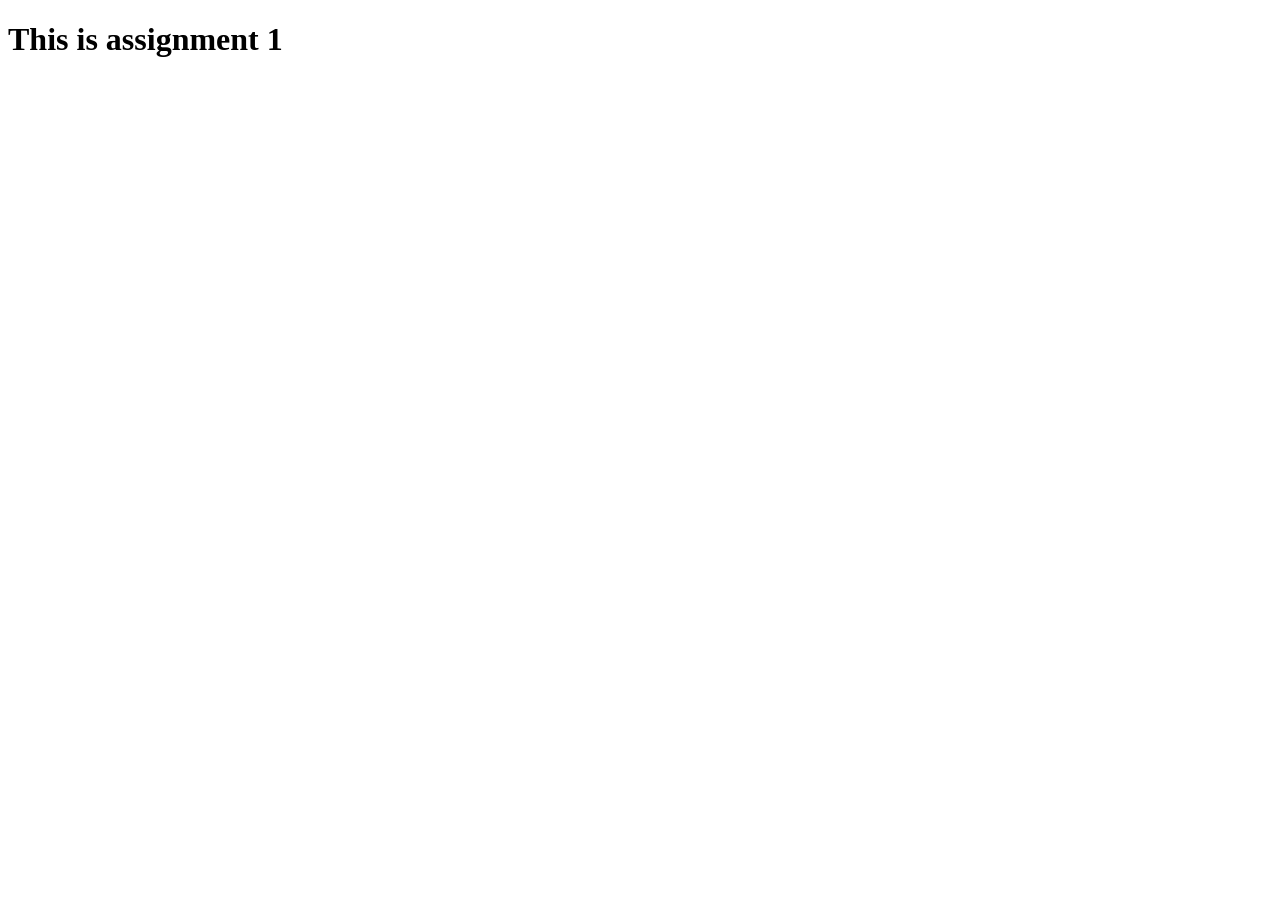
==== index.html @ e7a55f1c "first commit" ====
<!DOCTYPE html>
<html lang="en">
<head>
    <meta charset="UTF-8">
    <meta name="viewport" content="width=device-width, initial-scale=1.0">
    <title>Document</title>
    <link rel="stylesheet" href=""./style.css/>
</head>
<body>
    <h1>This is assignment 1 </h1>
    <script scr=""./script.js"></script>
</body>

</html>
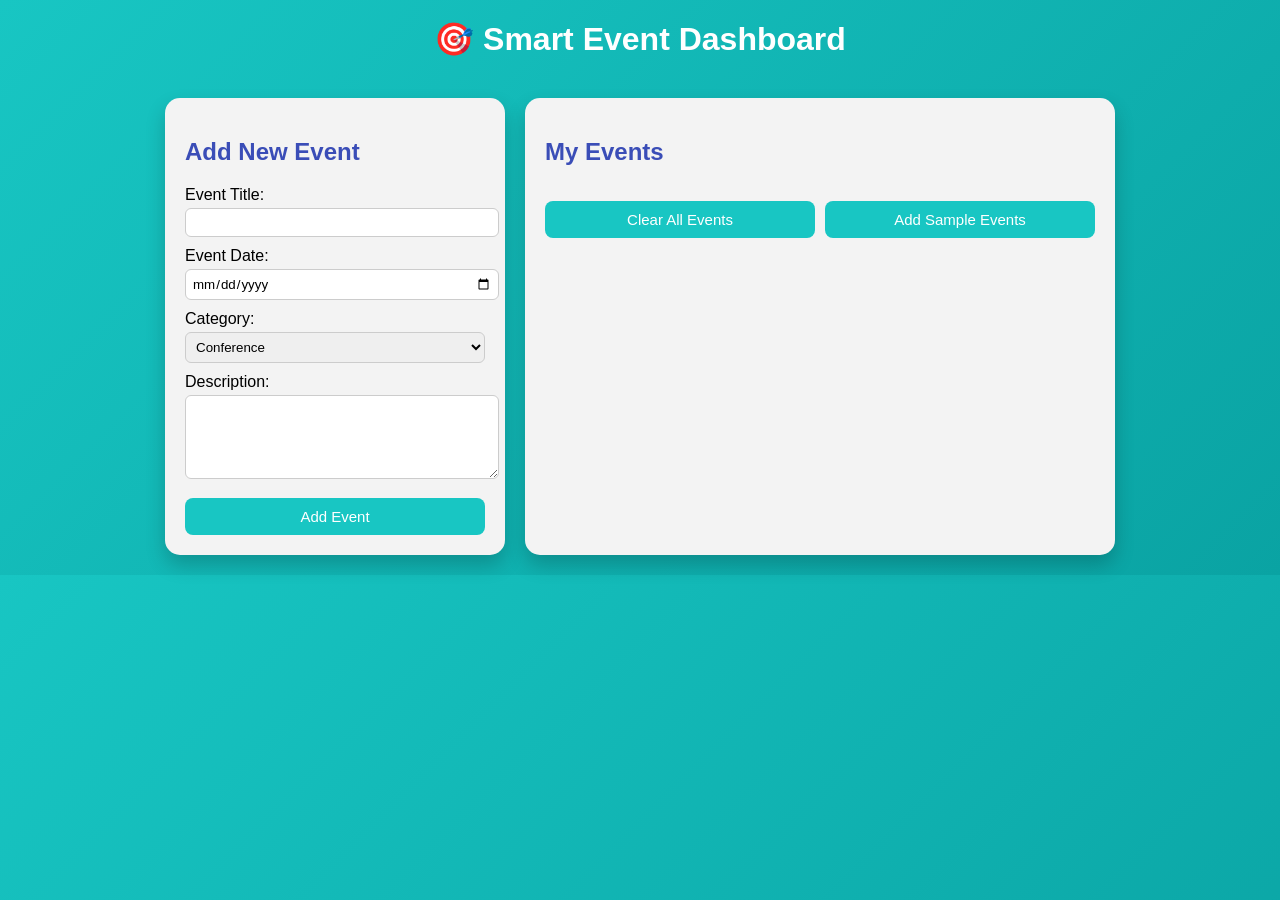
==== commit f9eb5943: "styling has done" ====
--- a/index.html
+++ b/index.html
@@ -1,14 +1,55 @@
 <!DOCTYPE html>
 <html lang="en">
 <head>
-    <meta charset="UTF-8">
-    <meta name="viewport" content="width=device-width, initial-scale=1.0">
-    <title>Document</title>
-    <link rel="stylesheet" href=""./style.css/>
+  <meta charset="UTF-8">
+  <title>Smart Event Dashboard</title>
+  <link rel="stylesheet" href="style.css">
 </head>
 <body>
-    <h1>This is assignment 1 </h1>
-    <script scr=""./script.js"></script>
+
+<div class="header">
+  🎯 <span>Smart Event Dashboard</span>
+</div>
+
+<div class="container">
+
+  <!-- LEFT CARD -->
+  <div class="card left">
+    <h2>Add New Event</h2>
+
+    <label>Event Title:</label>
+    <input type="text" id="title">
+
+    <label>Event Date:</label>
+    <input type="date" id="date">
+
+    <label>Category:</label>
+    <select id="category">
+      <option>Conference</option>
+      <option>Workshop</option>
+      <option>Meeting</option>
+    </select>
+
+    <label>Description:</label>
+    <textarea id="desc"></textarea>
+
+    <button onclick="addEvent()">Add Event</button>
+  </div>
+
+  <!-- RIGHT CARD -->
+  <div class="card right">
+    <h2>My Events</h2>
+
+    <div class="btn-row">
+      <button onclick="clearEvents()">Clear All Events</button>
+      <button onclick="sampleEvent()">Add Sample Events</button>
+    </div>
+
+    <div id="events"></div>
+  </div>
+
+</div>
+
+<script src="script.js"></script>
 </body>
-
 </html>
--- a/style.css
+++ b/style.css
@@ -0,0 +1,116 @@
+* {
+  font-family: Arial, sans-serif;
+}
+
+body {
+  margin: 0;
+  background: linear-gradient(135deg, #18c6c3, #0aa3a3);
+}
+
+.header {
+  text-align: center;
+  color: white;
+  font-size: 32px;
+  font-weight: bold;
+  padding: 20px;
+}
+
+.container {
+  display: flex;
+  justify-content: center;
+  gap: 20px;
+  padding: 20px;
+}
+
+.card {
+  background: #f3f3f3;
+  border-radius: 15px;
+  padding: 20px;
+  box-shadow: 0 10px 20px rgba(0,0,0,0.2);
+}
+
+.left {
+  width: 300px;
+}
+
+.right {
+  width: 550px;
+}
+
+h2 {
+  color: #3a4db7;
+}
+
+label {
+  display: block;
+  margin-top: 10px;
+}
+
+input, select, textarea {
+  width: 100%;
+  padding: 6px;
+  margin-top: 4px;
+  border-radius: 6px;
+  border: 1px solid #ccc;
+}
+
+textarea {
+  height: 70px;
+}
+
+button {
+  margin-top: 15px;
+  padding: 10px;
+  width: 100%;
+  border: none;
+  border-radius: 8px;
+  background: #18c6c3;
+  color: white;
+  font-size: 15px;
+  cursor: pointer;
+}
+
+.btn-row {
+  display: flex;
+  gap: 10px;
+}
+
+.btn-row button {
+  width: 50%;
+}
+
+.event-card {
+  background: #e3e6f5;
+  border-radius: 10px;
+  padding: 15px;
+  margin-top: 15px;
+  position: relative;
+}
+
+.event-card h3 {
+  margin: 0;
+}
+
+.category {
+  background: #3a6ff7;
+  color: white;
+  display: inline-block;
+  padding: 3px 8px;
+  border-radius: 10px;
+  font-size: 12px;
+  margin: 5px 0;
+}
+
+.close {
+  position: absolute;
+  top: 10px;
+  right: 10px;
+  background: red;
+  color: white;
+  border-radius: 50%;
+  width: 20px;
+  height: 20px;
+  text-align: center;
+  line-height: 20px;
+  cursor: pointer;
+}
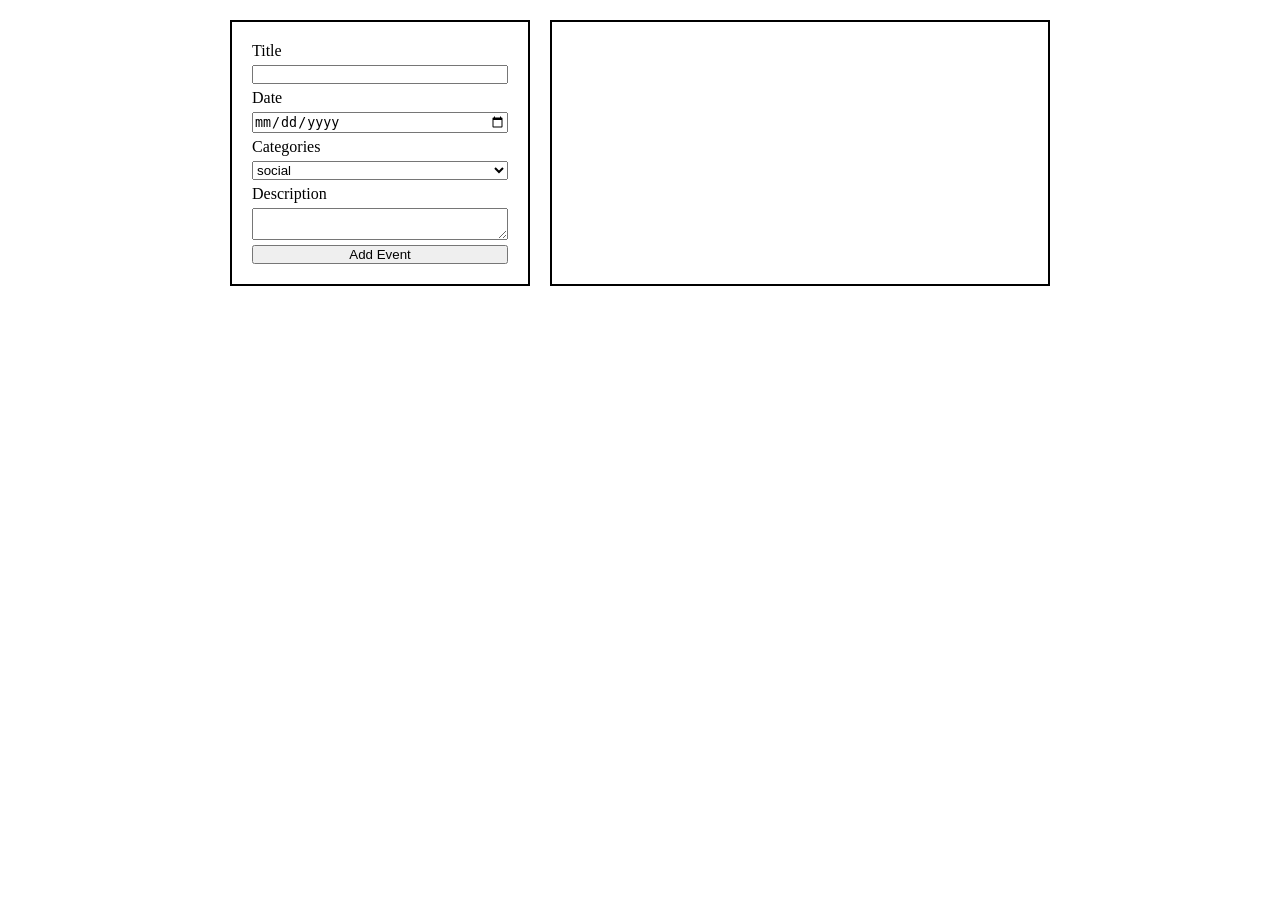
==== commit 90e253a1: "second commit" ====
--- a/index.html
+++ b/index.html
@@ -1,55 +1,95 @@
 <!DOCTYPE html>
 <html lang="en">
 <head>
-  <meta charset="UTF-8">
-  <title>Smart Event Dashboard</title>
-  <link rel="stylesheet" href="style.css">
+    <meta charset="UTF-8">
+    <meta name="viewport" content="width=device-width, initial-scale=1.0">
+    <title>Document</title>
+    <style>
+        *{
+            margin: 0;
+            padding: 0;
+            box-sizing: border-box;
+        }
+        #eventForm{
+            display: flex;
+            flex-direction: column;
+            border: 2px solid black;
+            width: 300px;
+            padding: 20px;
+            gap: 5px;
+        }
+
+        #rightBox{
+            border: 2px solid black;
+            width: 500px;
+            display: flex;
+            flex-wrap: wrap;
+            gap: 20px;
+            padding: 20px;
+        }
+
+        #eventDashboard{
+            display: flex;
+            justify-content: center;
+            margin-top: 20px;
+            gap: 20px;
+        }
+
+
+        .eachList{
+            border: 2px solid black;
+            height: 100px;
+            width: 200px;
+            position: relative;
+        }
+
+
+        .delBtn{
+            position: absolute;
+            right: 5px;
+            top: 0px;
+        }
+    </style>
 </head>
 <body>
 
-<div class="header">
-  🎯 <span>Smart Event Dashboard</span>
-</div>
+    <div id="eventDashboard">
+        <div id="leftBox">
+            <form id="eventForm" onsubmit="eventSubmitHandler(event)">
+                <label>Title</label>
+                <input type="text" name="title"/>
 
-<div class="container">
+                <label>Date</label>
+                <input type="date" name="date"/>
 
-  <!-- LEFT CARD -->
-  <div class="card left">
-    <h2>Add New Event</h2>
+                <label>Categories</label>
+                <select name="categories">
+                    <option>social</option>
+                    <option>Meetup</option>
+                    <option>Hackathon</option>
+                </select>
 
-    <label>Event Title:</label>
-    <input type="text" id="title">
+                <label >Description</label>
+   
+                <textarea name="description"></textarea>
 
-    <label>Event Date:</label>
-    <input type="date" id="date">
+                <button type="submit">Add Event</button>
+            </form>
+        </div>
 
-    <label>Category:</label>
-    <select id="category">
-      <option>Conference</option>
-      <option>Workshop</option>
-      <option>Meeting</option>
-    </select>
+        <div id="rightBox">
+            <!-- <div class="eachList">
+                <p>Title</p>
+                <p>date</p>
+                <p>description</p>
+                <p>categories</p>
+                <span class="delBtn">&#10005;</span>
 
-    <label>Description:</label>
-    <textarea id="desc"></textarea>
-
-    <button onclick="addEvent()">Add Event</button>
-  </div>
-
-  <!-- RIGHT CARD -->
-  <div class="card right">
-    <h2>My Events</h2>
-
-    <div class="btn-row">
-      <button onclick="clearEvents()">Clear All Events</button>
-      <button onclick="sampleEvent()">Add Sample Events</button>
+            </div> -->
+           
+        </div>
     </div>
-
-    <div id="events"></div>
-  </div>
-
-</div>
-
-<script src="script.js"></script>
+    
+    <script src="./script.js"></script>
 </body>
 </html>
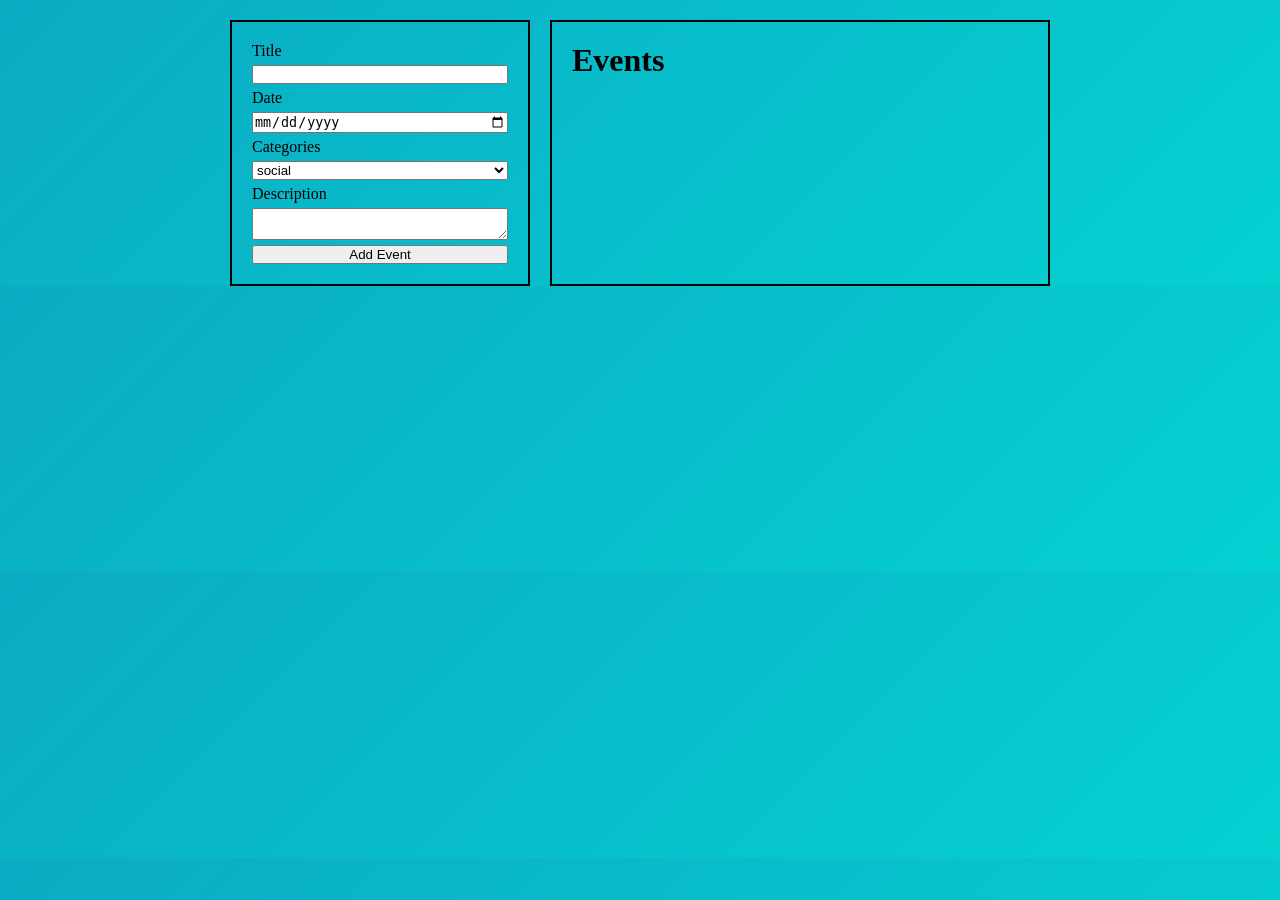
==== commit 49ab514a: "final commit" ====
--- a/index.html
+++ b/index.html
@@ -9,6 +9,10 @@
             margin: 0;
             padding: 0;
             box-sizing: border-box;
+        }
+        body {
+            margin: 0;
+            background: linear-gradient(135deg, rgb(11, 171, 196), rgb(5, 209, 209));
         }
         #eventForm{
             display: flex;
@@ -78,6 +82,7 @@
         </div>
 
         <div id="rightBox">
+            <h1>Events</h1>
             <!-- <div class="eachList">
                 <p>Title</p>
                 <p>date</p>
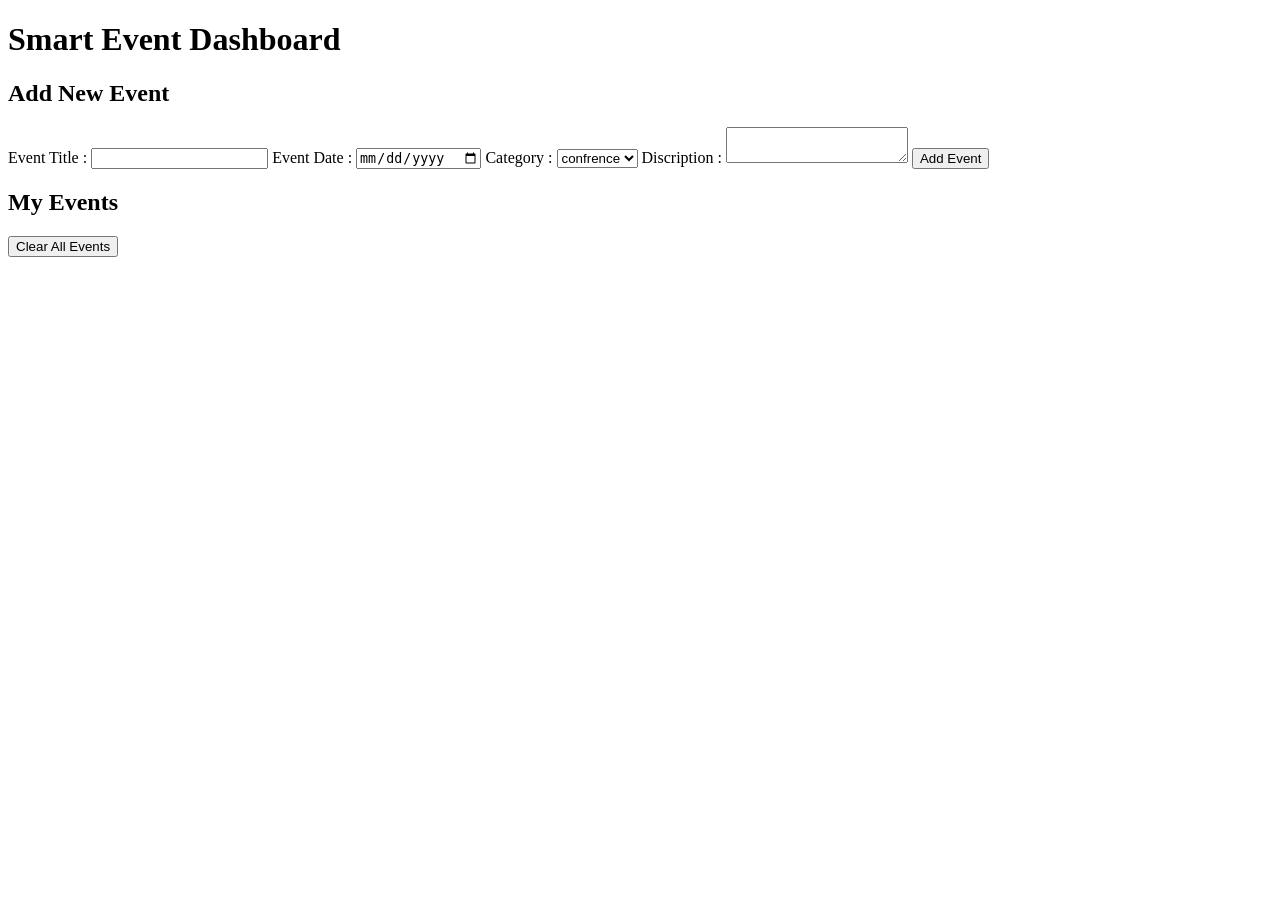
==== commit 6ed504f2: "final change" ====
--- a/index.html
+++ b/index.html
@@ -4,97 +4,37 @@
     <meta charset="UTF-8">
     <meta name="viewport" content="width=device-width, initial-scale=1.0">
     <title>Document</title>
-    <style>
-        *{
-            margin: 0;
-            padding: 0;
-            box-sizing: border-box;
-        }
-        body {
-            margin: 0;
-            background: linear-gradient(135deg, rgb(11, 171, 196), rgb(5, 209, 209));
-        }
-        #eventForm{
-            display: flex;
-            flex-direction: column;
-            border: 2px solid black;
-            width: 300px;
-            padding: 20px;
-            gap: 5px;
-        }
-
-        #rightBox{
-            border: 2px solid black;
-            width: 500px;
-            display: flex;
-            flex-wrap: wrap;
-            gap: 20px;
-            padding: 20px;
-        }
-
-        #eventDashboard{
-            display: flex;
-            justify-content: center;
-            margin-top: 20px;
-            gap: 20px;
-        }
-
-
-        .eachList{
-            border: 2px solid black;
-            height: 100px;
-            width: 200px;
-            position: relative;
-        }
-
-
-        .delBtn{
-            position: absolute;
-            right: 5px;
-            top: 0px;
-        }
-    </style>
+    <link rel="stylesheet" href="style.css">
 </head>
 <body>
-
-    <div id="eventDashboard">
-        <div id="leftBox">
-            <form id="eventForm" onsubmit="eventSubmitHandler(event)">
-                <label>Title</label>
-                <input type="text" name="title"/>
-
-                <label>Date</label>
-                <input type="date" name="date"/>
-
-                <label>Categories</label>
-                <select name="categories">
-                    <option>social</option>
-                    <option>Meetup</option>
-                    <option>Hackathon</option>
+    <div class="container">
+        <h1 class="Header">Smart Event Dashboard</h1>
+        <div class="leftdiv">
+            <h2 class="Head div">Add New Event</h2>
+            <form class="form" onsubmit="eventSubmitHandler(event)">
+                <label>Event Title : </label>
+                <input type="text" name="title">
+                <label>Event Date : </label>
+                <input type="date" name="date" id="dd/mm/yyyy">
+                <label>Category : </label>
+                <select name="category" id="">
+                    <option value="confrence">confrence</option>
+                    <option value="workshop">workshop</option>
+                    <option value="meetup">meetup</option>
+                    <option value="webinar">webinar</option>
+                    <option value="social">social</option>
                 </select>
-
-                <label >Description</label>
-   
+                <label>Discription : </label>
                 <textarea name="description"></textarea>
-
-                <button type="submit">Add Event</button>
+                <input class="submit" type="submit" value="Add Event">
             </form>
         </div>
-
-        <div id="rightBox">
-            <h1>Events</h1>
-            <!-- <div class="eachList">
-                <p>Title</p>
-                <p>date</p>
-                <p>description</p>
-                <p>categories</p>
-                <span class="delBtn">&#10005;</span>
-
-            </div> -->
-           
+        <div class="rightdiv">
+            <h2 class="Head">My Events</h2>
+            <input class="submit" id="clear-all" type="button" value="Clear All Events">
+            <div id="event-list"></div> 
         </div>
     </div>
-    
-    <script src="./script.js"></script>
+    <script src=script.js></script>
 </body>
 </html>
